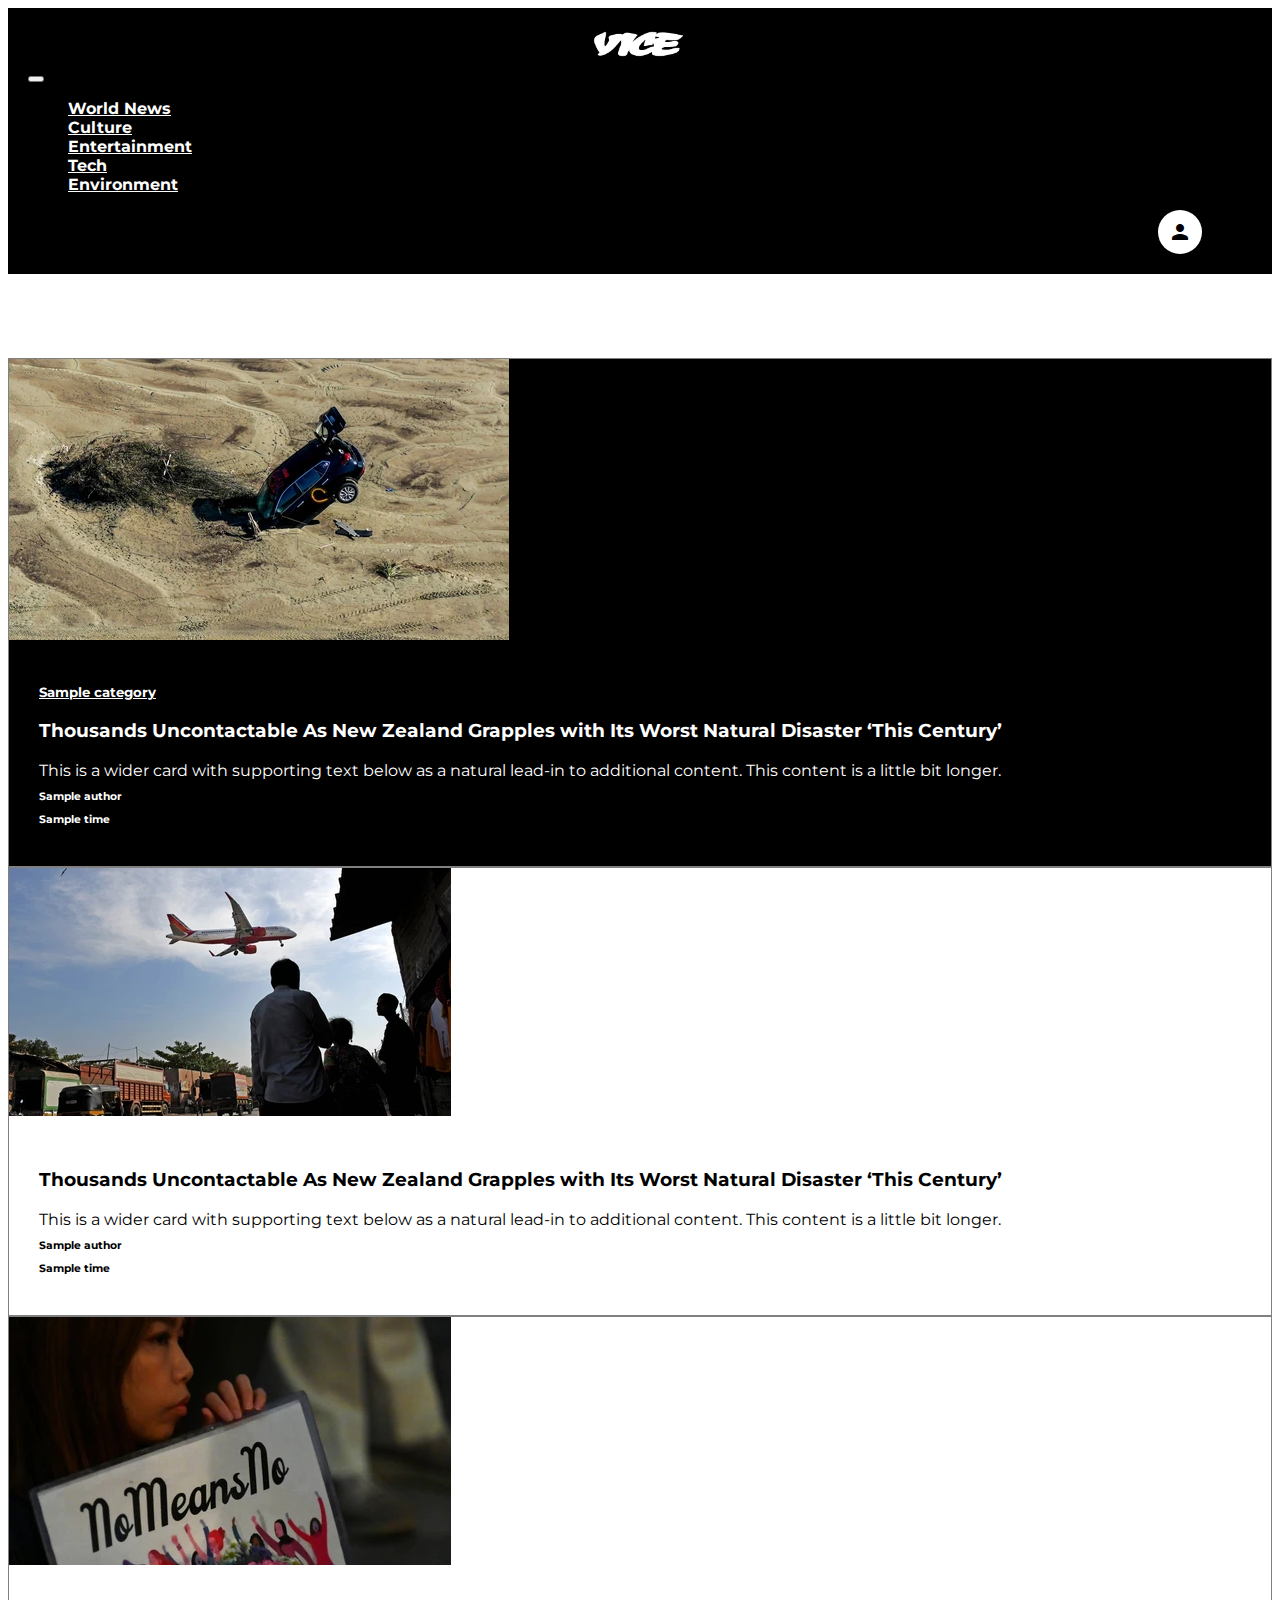
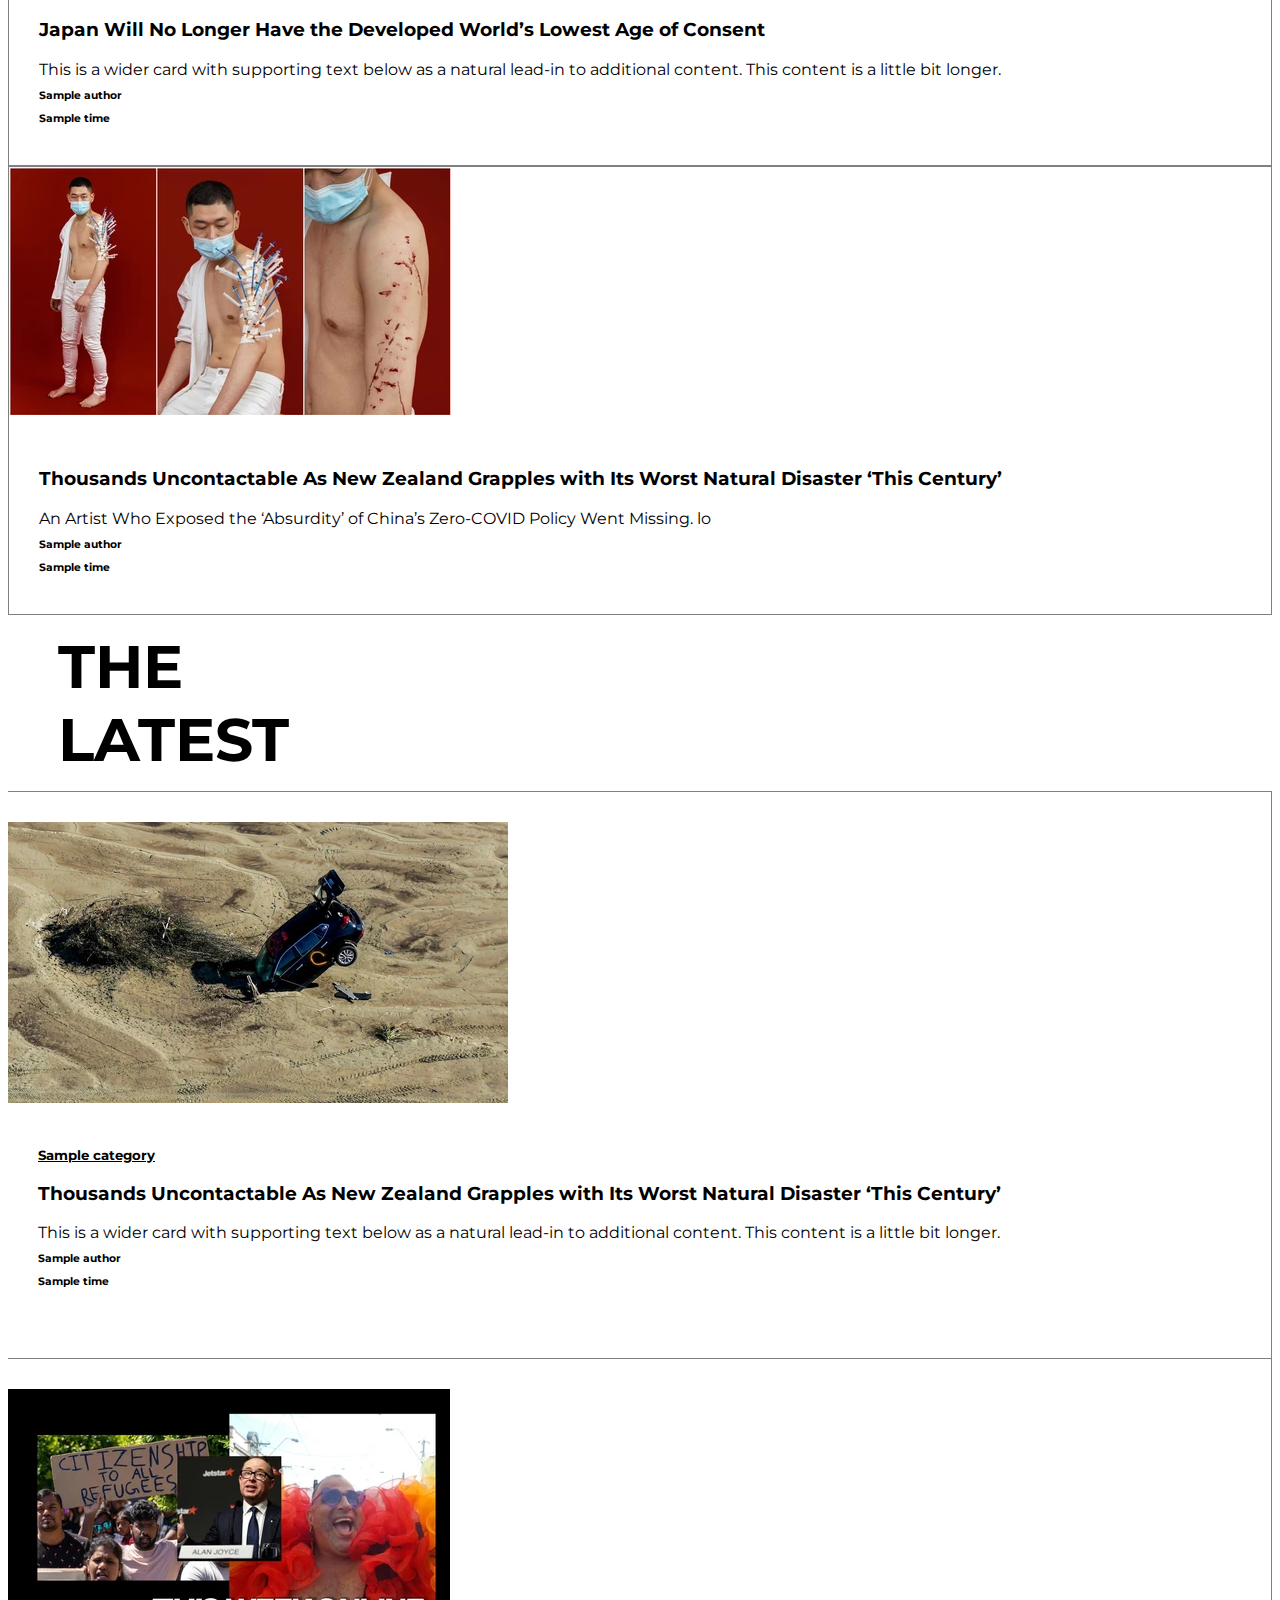
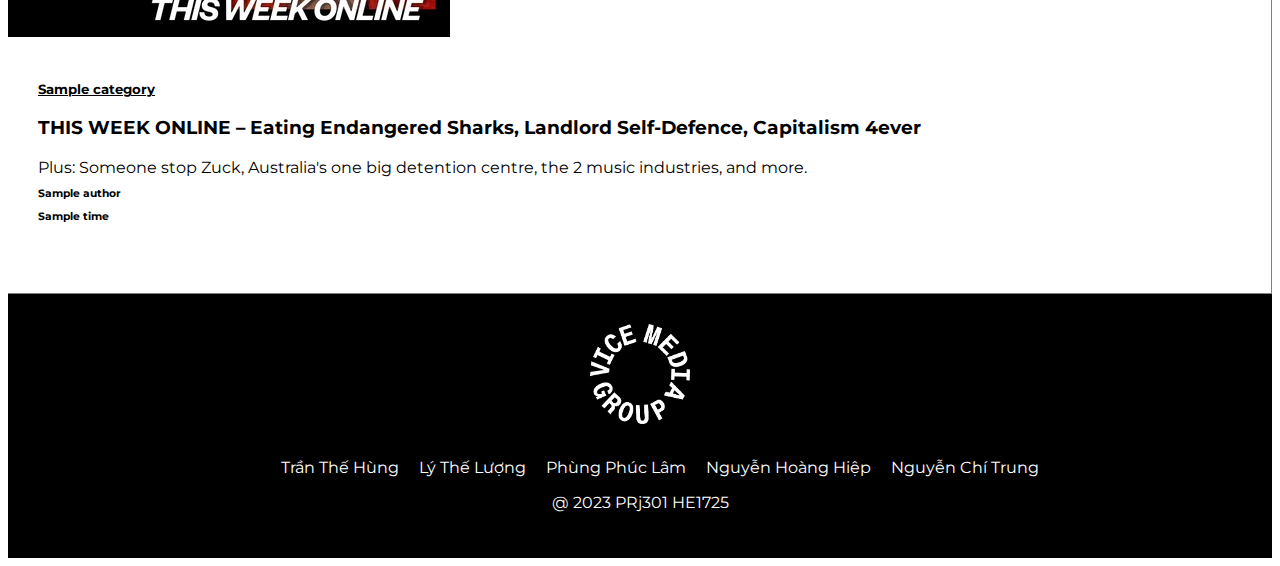
==== index.html @ 1ccbc1b4 "first commit" ====
<!DOCTYPE html>
<html lang="en">

<head>
    <meta charset="UTF-8">
    <meta http-equiv="X-UA-Compatible" content="IE=edge">
    <meta name="viewport" content="width=device-width, initial-scale=1.0">
    <title>VICE</title>
    <!-- Bootstrap -->
    <link href="https://cdn.jsdelivr.net/npm/bootstrap@5.3.0-alpha1/dist/css/bootstrap.min.css" rel="stylesheet"
        integrity="sha384-GLhlTQ8iRABdZLl6O3oVMWSktQOp6b7In1Zl3/Jr59b6EGGoI1aFkw7cmDA6j6gD" crossorigin="anonymous">
    <!-- Icons -->
    <link rel="stylesheet" href="https://fonts.googleapis.com/icon?family=Material+Icons">
    <!-- CSS -->
    <link rel="stylesheet" href="css/styleGlobal.css">
</head>

<body>
    <!-- NAVBAR -->
    <nav class="navbar navbar-expand-lg fixed-top">
        <div class="container-fluid">
            <!-- NAVBAR -->
            <div class="navbar-logo col-md-3">
                <a class="navbar-brand" href="#">
                    <img style="width: 100px;" src="image/branding/vice logo.png" alt="">
                </a>
            </div>
            <!-- NAVBAR TOOGLER -->
            <button class="navbar-toggler" type="button" data-bs-toggle="collapse" data-bs-target="#navbarNavDropdown"
                aria-controls="navbarNavDropdown" aria-expanded="false" aria-label="Toggle navigation">
                <span class="navbar-toggler-icon"></span>
            </button>
            <!-- NAVBAR CATEGORY -->
            <div class="collapse navbar-collapse col-md-6" id="navbarNavDropdown">
                <ul class="navbar-nav">
                    <div class="nav-item">
                        <a class="nav-link hover-animation-underline" href="">World News</a>
                    </div>
                    <div class="nav-item">
                        <a class="nav-link hover-animation-underline" href="">Culture</a>
                    </div>
                    <div class="nav-item">
                        <a class="nav-link hover-animation-underline" href="">Entertainment</a>
                    </div>
                    <div class="nav-item">
                        <a class="nav-link hover-animation-underline" href="">Tech</a>
                    </div>
                    <div class="nav-item">
                        <a class="nav-link hover-animation-underline" href="">Environment</a>
                    </div>
                </ul>
            </div>
            <!-- NAVBAR LOGIN -->
            <div class="navbar-login col-md-3">
                <a href="login.html" id="navbar-icon-user">
                    <i class="material-icons hover-animation-grow">person</i>
                </a>
            </div>
        </div>
    </nav>

    <!-- spacer for fixed navbar -->
    <div style="height: 84px;" class="spacer"></div>

    <!-- Hotest News -->
    <!-- 2 row: 1st be full row; 2nd be 3 smaller one -->
    <div class="hotest-news">
        <div class="container-fluid">
            <div style="background-color: black;" class="row card featured-card nopadding">
                <div class="row nopadding">
                    <div class="col-md-8 featured-card-image nopadding">
                        <img class="card-img" src="image/news/New Zealand Grapples.webp" alt="...">
                    </div>
                    <div class="col-md-4 featured-card-content align-self-center nopadding">
                        <div class="card-body">
                            <h5 class="card-subtitle">Sample category</h5>
                            <h3 class="card-title">Thousands Uncontactable As New Zealand Grapples with Its Worst
                                Natural
                                Disaster ‘This Century’</h3>
                            <p class="card-text">This is a wider card with supporting text below as a natural lead-in to
                                additional content. This content is a little bit longer.</p>
                            <h6 class="card-text">Sample author</h6>
                            <h6 class="card-text">Sample time</h6>
                        </div>
                    </div>
                </div>
                <a style="position: absolute; width: 100%; height: 100%;" href="newsInfo.html"></a>
            </div>
            <div class="row card-group nopadding">
                <div class="card">
                    <img src="image/news/airline.webp" class="card-img-top" alt="...">
                    <div class="card-body">
                        <h3 class="card-title">Thousands Uncontactable As New Zealand Grapples with Its Worst Natural
                            Disaster ‘This Century’</h3>
                        <p class="card-text">This is a wider card with supporting text below as a natural lead-in to
                            additional content. This content is a little bit longer.</p>
                        <h6 class="card-text">Sample author</h6>
                        <h6 class="card-text">Sample time</h6>
                    </div>
                </div>
                <div class="card">
                    <img src="image/news/japan.webp" class="card-img-top" alt="...">
                    <div class="card-body">
                        <h3 class="card-title">Japan Will No Longer Have the Developed World’s Lowest Age of Consent
                        </h3>
                        <p class="card-text">This is a wider card with supporting text below as a natural lead-in to
                            additional content. This content is a little bit longer.</p>
                        <h6 class="card-text">Sample author</h6>
                        <h6 class="card-text">Sample time</h6>
                    </div>
                </div>
                <div class="card">
                    <img src="image/news/artist.webp" class="card-img" alt="...">
                    <div class="card-body">
                        <h3 class="card-title">Thousands Uncontactable As New Zealand Grapples with Its Worst Natural
                            Disaster ‘This Century’</h3>
                        <p class="card-text">An Artist Who Exposed the ‘Absurdity’ of China’s Zero-COVID Policy Went
                            Missing. lo</p>
                        <h6 class="card-text">Sample author</h6>
                        <h6 class="card-text">Sample time</h6>
                    </div>
                </div>
            </div>
        </div>
    </div>

    <!-- Title -->
    <div class="latest-title nopadding">
        <h1>THE</h1>
        <h1>LATEST</h1>
    </div>

    <div class="latest-news">
        <div class="container-fluid">
            <div class="row card nopadding">
                <div class="col-md-8 latest-news-body nopadding">
                    <div class="row nopadding">
                        <div class="col-md-6 card-image nopadding">
                            <img class="card-img" src="image/news/New Zealand Grapples.webp" alt="...">
                        </div>
                        <div class="col-md-6 card-content align-self-center nopadding">
                            <div class="card-body">
                                <h5 class="card-subtitle">Sample category</h5>
                                <h3 class="card-title">Thousands Uncontactable As New Zealand Grapples with Its Worst
                                    Natural
                                    Disaster ‘This Century’</h3>
                                <p class="card-text">This is a wider card with supporting text below as a natural
                                    lead-in to
                                    additional content. This content is a little bit longer.</p>
                                <h6 class="card-text">Sample author</h6>
                                <h6 class="card-text">Sample time</h6>
                            </div>
                        </div>
                    </div>
                </div>
                <div class="col-md-4 latest-news-blank nopadding"></div>
            </div>
            <div class="row card nopadding">
                <div class="col-md-8 latest-news-body nopadding">
                    <div class="row nopadding">
                        <div class="col-md-6 card-image nopadding">
                            <img class="card-img" src="image/news/this week online.webp" alt="...">
                        </div>
                        <div class="col-md-6 card-content align-self-center nopadding">
                            <div class="card-body">
                                <h5 class="card-subtitle">Sample category</h5>
                                <h3 class="card-title">THIS WEEK ONLINE – Eating Endangered Sharks, Landlord
                                    Self-Defence, Capitalism 4ever</h3>
                                <p class="card-text">Plus: Someone stop Zuck, Australia's one big detention centre, the
                                    2 music industries, and more.</p>
                                <h6 class="card-text">Sample author</h6>
                                <h6 class="card-text">Sample time</h6>
                            </div>
                        </div>
                    </div>
                </div>
                <div class="col-md-4 latest-news-blank nopadding"></div>
            </div>

        </div>

        <!-- footer -->
        <div class="footer">
            <img class="rotate" style="width: 100px;" src="image/branding/VMG-logo-updated.png" alt="">
            <ul>
                <li>Trần Thế Hùng</li>
                <li>Lý Thế Lượng</li>
                <li>Phùng Phúc Lâm</li>
                <li>Nguyễn Hoàng Hiệp</li>
                <li>Nguyễn Chí Trung</li>
            </ul>
            <p>@ 2023 PRj301 HE1725</p>
        </div>
    </div>
    <!-- Bootstrap script -->
    <script src="https://cdn.jsdelivr.net/npm/bootstrap@5.3.0-alpha1/dist/js/bootstrap.bundle.min.js"
        integrity="sha384-w76AqPfDkMBDXo30jS1Sgez6pr3x5MlQ1ZAGC+nuZB+EYdgRZgiwxhTBTkF7CXvN"
        crossorigin="anonymous"></script>
</body>

</html>
---- css/styleGlobal.css ----
/* Install font */
@font-face {
    font-family: "Montserrat";
    src: url(/font/Montserrat-VariableFont_wght.ttf);
}

/* apply font */
body {
    font-family: "Montserrat";
}

.nopadding {
    padding: 0px;
    margin: 0px;
}

.container-fluid {
    padding: 0px;
}

/* ANIMATION - UNDERLINE */
.hover-animation-underline {
    display: inline-block;
    position: relative;
    color: blue;
}

.hover-animation-underline:hover {
    color: white;
}

.hover-animation-underline::after {
    content: '';
    position: absolute;
    width: 100%;
    transform: scaleX(0);
    height: 2px;
    bottom: 0;
    left: 0;
    background-color: white;
    transform-origin: bottom left;
    transition: transform 0.25s ease-out;
}

.hover-animation-underline:hover::after {
    transform: scaleX(1);
    transform-origin: bottom left;
}

/* ANIMATION - GROW */
.hover-animation-grow {
    background-color: transparent;
    border-radius: 4px;
    padding: 0 16px;
    cursor: pointer;
    transition: all 0.3s ease-in-out;
}

.hover-animation-grow:hover {
    box-shadow: 0px 0px 20px white;
    transform: scale(1.1);
}

.rotate {
    animation: rotation 10s infinite linear;
}

@keyframes rotation {
    from {
        transform: rotate(0deg);
    }

    to {
        transform: rotate(359deg);
    }
}

/* NAVBAR */
.navbar {
    background-color: black;
    padding: 20px;
    min-height: 84px;
}

.navbar-logo {
    text-align: center;
}

.nav-item a {
    color: white;
    font-weight: bold;
}

.navbar-login {
    text-align: end;
    padding-right: 50px;
}

.navbar-login i {
    color: black;
    background-color: white;
    padding: 10px;
    border-radius: 50px;
}

/* Hotest news */
.featured-card .featured-card-content .card-body {
    color: white;
}

.card {
    padding: 0px;
    border: 0.5px solid gray;
    border-radius: 0px;
}

.card-body {
    margin: 0px;
    padding: 30px;
    height: 100%;
    color: black;
}

.card-subtitle {
    text-decoration: underline;
    margin: 10px 0px;
}

.card-title {
    font-weight: bold;
}

.card-text {
    margin: 10px 0px;
    text-align: justify;
}

.card-text h6 {
    text-decoration: underline;
}

.card-img,
.card-img-top {
    border-radius: 0px;
}

@media screen and (max-width: 768px) {
    .card-group .card {
        margin: 0px;
    }

    .card-group .card-img-top {
        border-radius: 0px;
    }
}

/* Latest title */
.latest-title {
    border-bottom: 0.5px solid gray;
    padding: 15px 50px;
}

.latest-title h1 {
    font-weight: bold;
    font-size: 60px;
    margin: 0px;
    padding: 0px;
}

@media screen and (max-width: 768px) {
    .latest-title {
        padding: 10px 30px;
    }

    .latest-title h1 {
        font-size: 40px;
    }
}

/* latest news */
.latest-news .card {
    border: none;
}

.latest-news-body .row {
    border-right: 0.5px solid gray;
    border-bottom: 0.5px solid gray;
    padding: 30px 30px 30px 0px;
}



/* footer */
.footer {
    background-color: black;
    color: white;
    text-align: center;
    padding: 30px 0px;
}

.footer ul {
    display: flex;
    justify-content: center;
    margin-top: 30px;
}

.footer li {
    list-style: none;
    margin: 0px 10px;
    color: white;
}
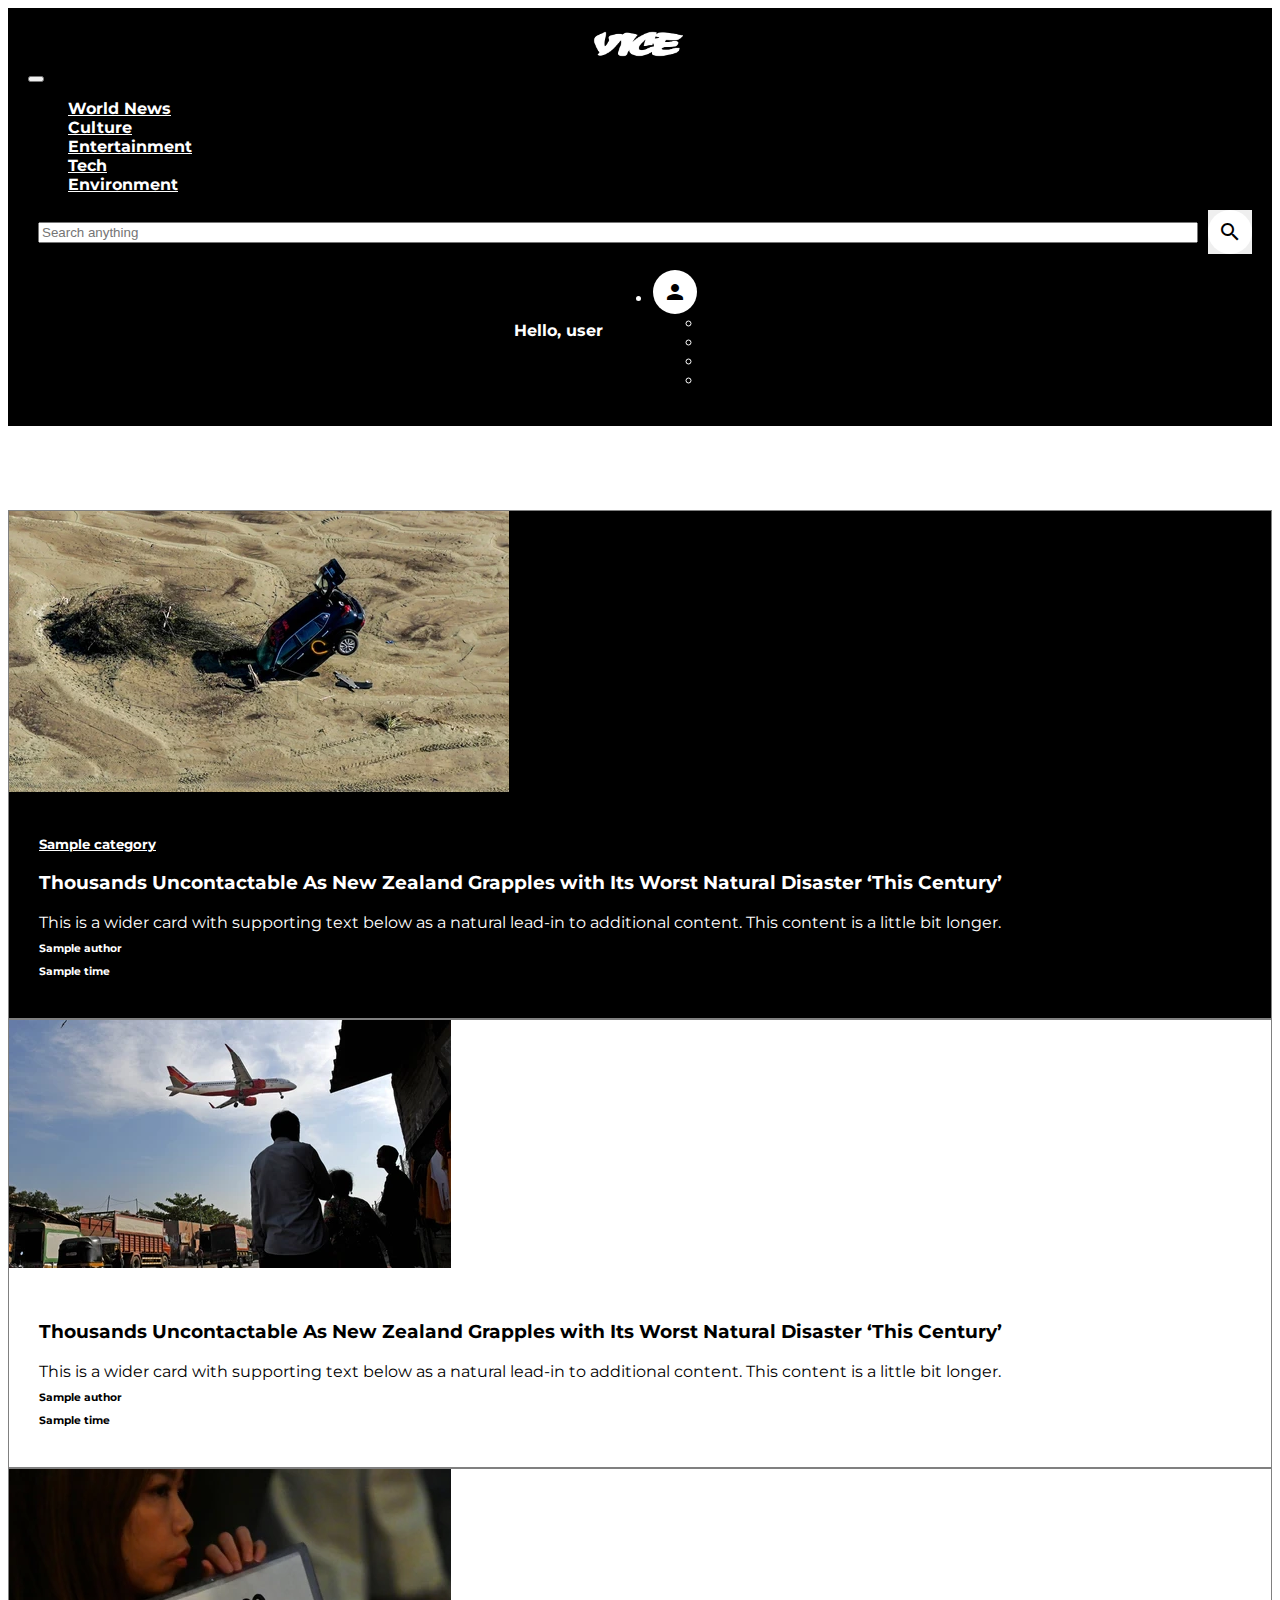
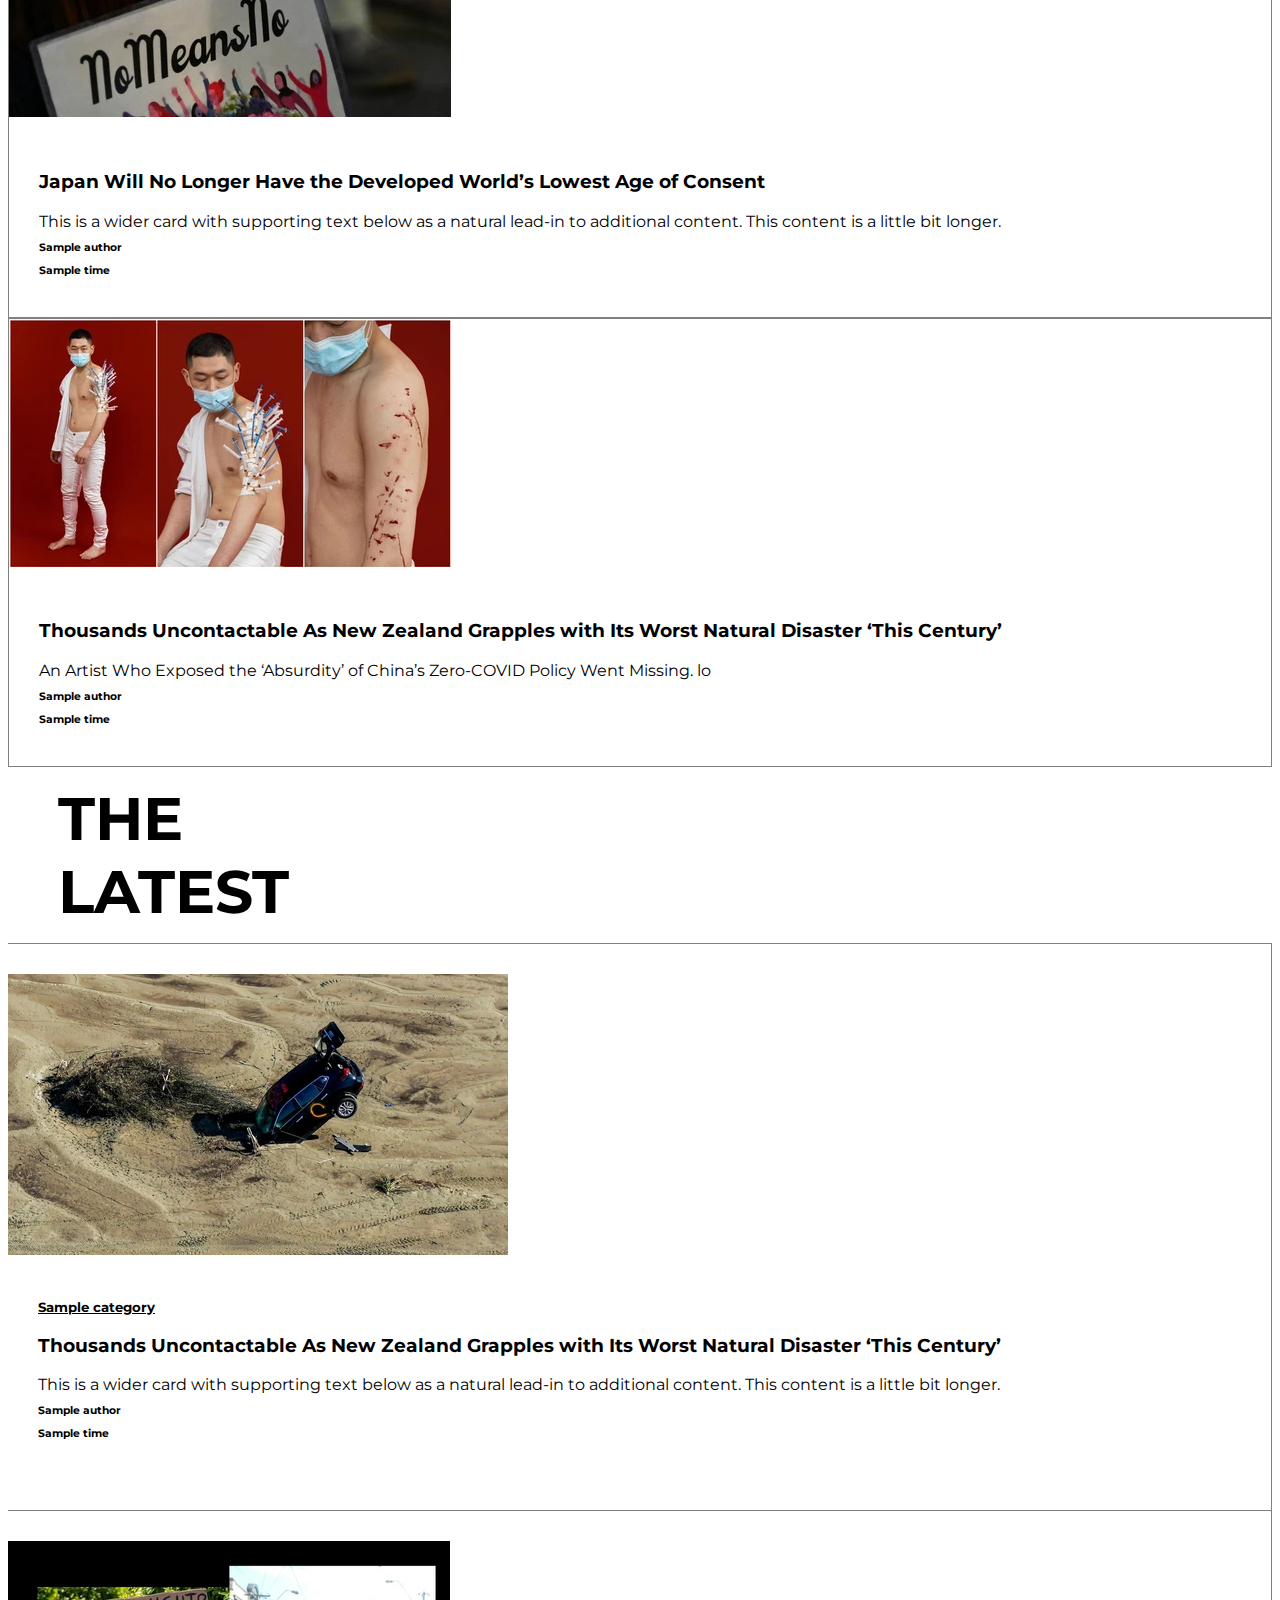
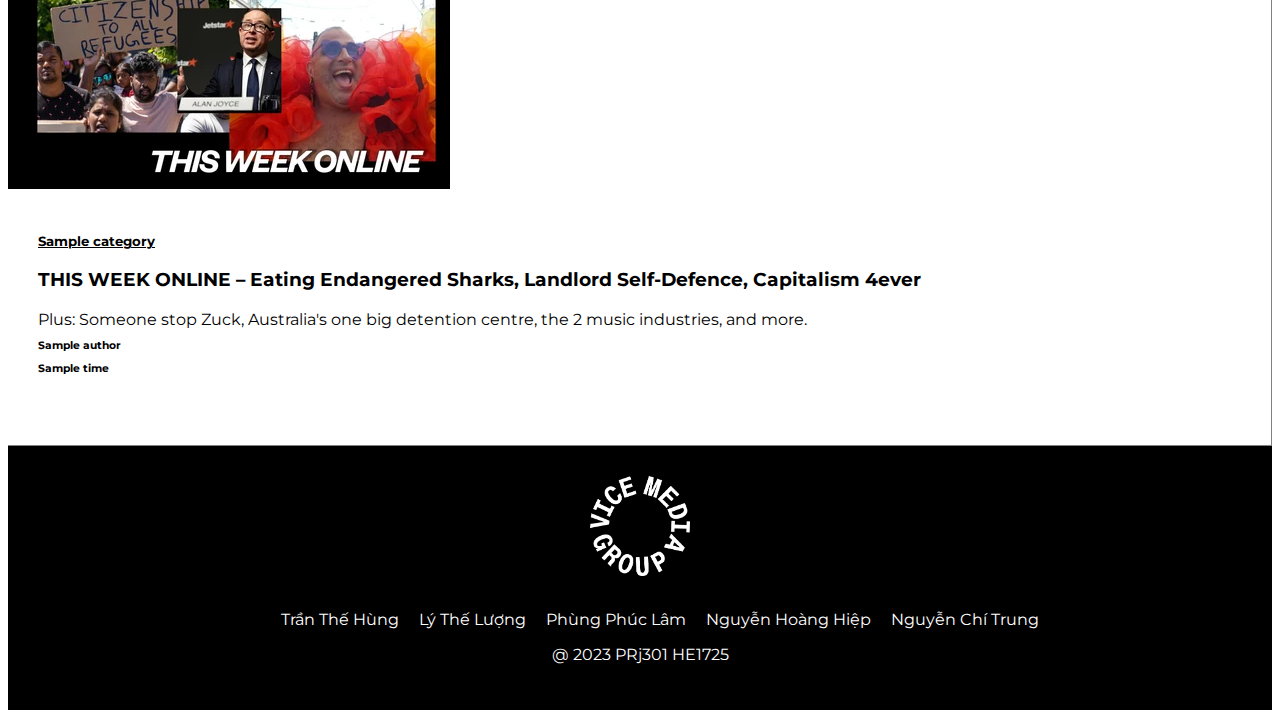
==== commit 0a0fe8bb: "add search and sub profile menu" ====
--- a/index.html
+++ b/index.html
@@ -20,7 +20,7 @@
     <nav class="navbar navbar-expand-lg fixed-top">
         <div class="container-fluid">
             <!-- NAVBAR -->
-            <div class="navbar-logo col-md-3">
+            <div class="navbar-logo col-md-2">
                 <a class="navbar-brand" href="#">
                     <img style="width: 100px;" src="image/branding/vice logo.png" alt="">
                 </a>
@@ -31,7 +31,7 @@
                 <span class="navbar-toggler-icon"></span>
             </button>
             <!-- NAVBAR CATEGORY -->
-            <div class="collapse navbar-collapse col-md-6" id="navbarNavDropdown">
+            <div class="collapse navbar-collapse col-md-5" id="navbarNavDropdown">
                 <ul class="navbar-nav">
                     <div class="nav-item">
                         <a class="nav-link hover-animation-underline" href="">World News</a>
@@ -50,11 +50,34 @@
                     </div>
                 </ul>
             </div>
-            <!-- NAVBAR LOGIN -->
-            <div class="navbar-login col-md-3">
-                <a href="login.html" id="navbar-icon-user">
-                    <i class="material-icons hover-animation-grow">person</i>
-                </a>
+            <!-- NAVBAR SEARCH -->
+            <div class="col-md-3 navbar-search">
+                <form action="">
+                    <input style="width: 100%;" type="text" placeholder="Search anything">
+                    <button style="border: 0px;" type="submit" class="rounded-circle nopadding">
+                        <i class="material-icons hover-animation-grow">search</i>
+                    </button>
+                </form>
+            </div>
+
+            <!-- NAVBAR PROFILE -->
+            <div class="col-md-2 navbar-login navbar-collapse" id="navbarNavDropdown">
+                <p class="nopadding">Hello, user</p>
+                <ul class="navbar-nav">
+                    <li class="nav-item dropdown">
+                        <a class="dropdown-toggle" href="#" id="navbarDropdownMenuLink" id="navbar-icon-user"
+                            role="button" data-bs-toggle="dropdown" aria-expanded="false">
+                            <i class="material-icons hover-animation-grow">person</i>
+                        </a>
+                        <ul class="dropdown-menu dropdown-menu-end" aria-labelledby="navbarDropdownMenuLink">
+                            <!-- cái này thằng nào làm jsp thì phân loại theo kiểu người dùng -->
+                            <li><a class="dropdown-item" href="#">Login</a></li>
+                            <li><a class="dropdown-item" href>Sign up</a></li>
+                            <li><a class="dropdown-item" href>Log out</a></li>
+                            <li><a class="dropdown-item" href>Profile</a></li>
+                        </ul>
+                    </li>
+                </ul>
             </div>
         </div>
     </nav>
@@ -176,7 +199,6 @@
                 </div>
                 <div class="col-md-4 latest-news-blank nopadding"></div>
             </div>
-
         </div>
 
         <!-- footer -->
@@ -192,10 +214,13 @@
             <p>@ 2023 PRj301 HE1725</p>
         </div>
     </div>
+
     <!-- Bootstrap script -->
     <script src="https://cdn.jsdelivr.net/npm/bootstrap@5.3.0-alpha1/dist/js/bootstrap.bundle.min.js"
         integrity="sha384-w76AqPfDkMBDXo30jS1Sgez6pr3x5MlQ1ZAGC+nuZB+EYdgRZgiwxhTBTkF7CXvN"
         crossorigin="anonymous"></script>
 </body>
 
+
+
 </html>--- a/css/styleGlobal.css
+++ b/css/styleGlobal.css
@@ -92,15 +92,48 @@
 }
 
 .navbar-login {
-    text-align: end;
-    padding-right: 50px;
-}
-
-.navbar-login i {
+    display: flex;
+    justify-content: center;
+    align-items: center;
+    color: white;
+    font-weight: bold;
+}
+
+.navbar-login ul {
+    margin-left: 10px;
+}
+
+.navbar-login i, .navbar-search i {
     color: black;
     background-color: white;
     padding: 10px;
     border-radius: 50px;
+}
+
+.navbar-search form {
+    display: flex;
+    justify-content: center;
+    align-items: center;
+}
+
+.navbar-search form > input {
+    margin: 0px 10px;
+}
+
+.dropdown-toggle::after {
+    content: none;
+}
+
+.dropdown-menu {
+    border-radius: 0px;
+}
+.dropdown-menu li a {
+    color: black;
+}
+
+.dropdown-menu li :hover{
+    background: black;
+    color: white;
 }
 
 /* Hotest news */
